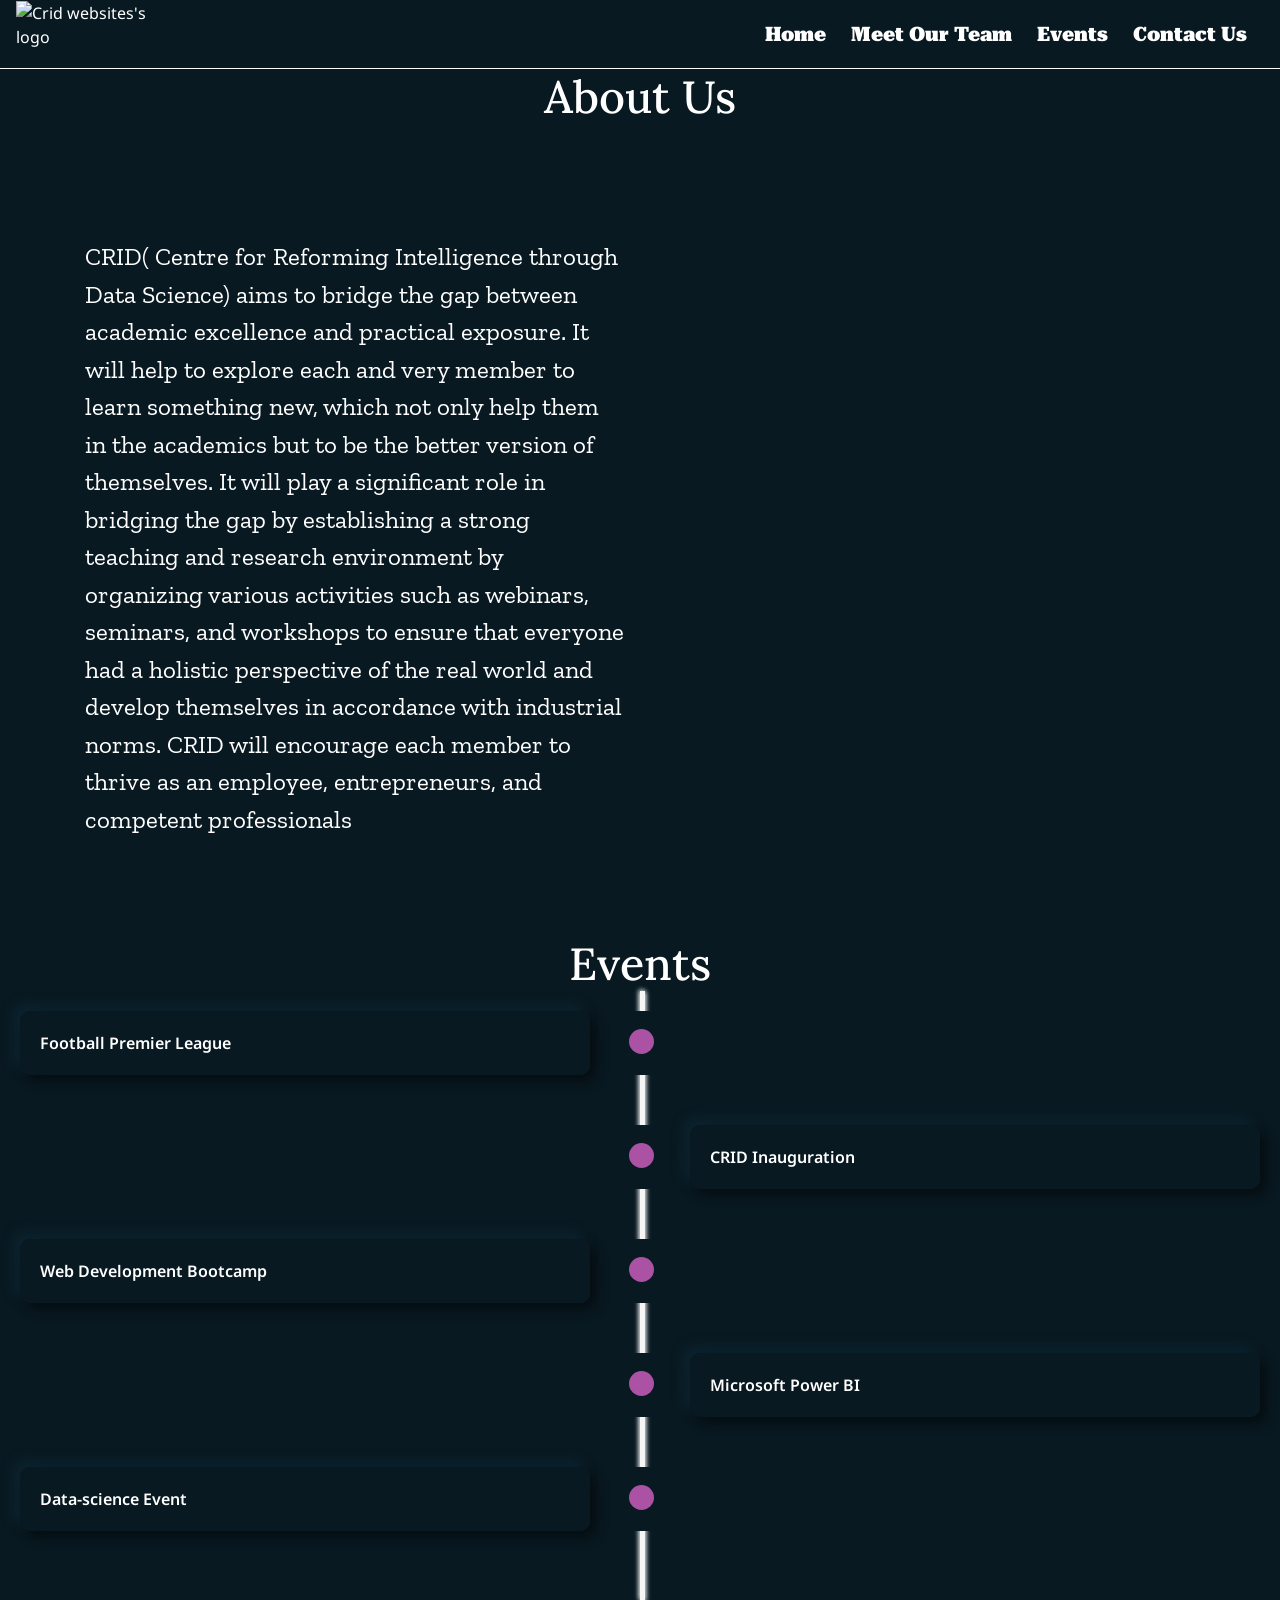
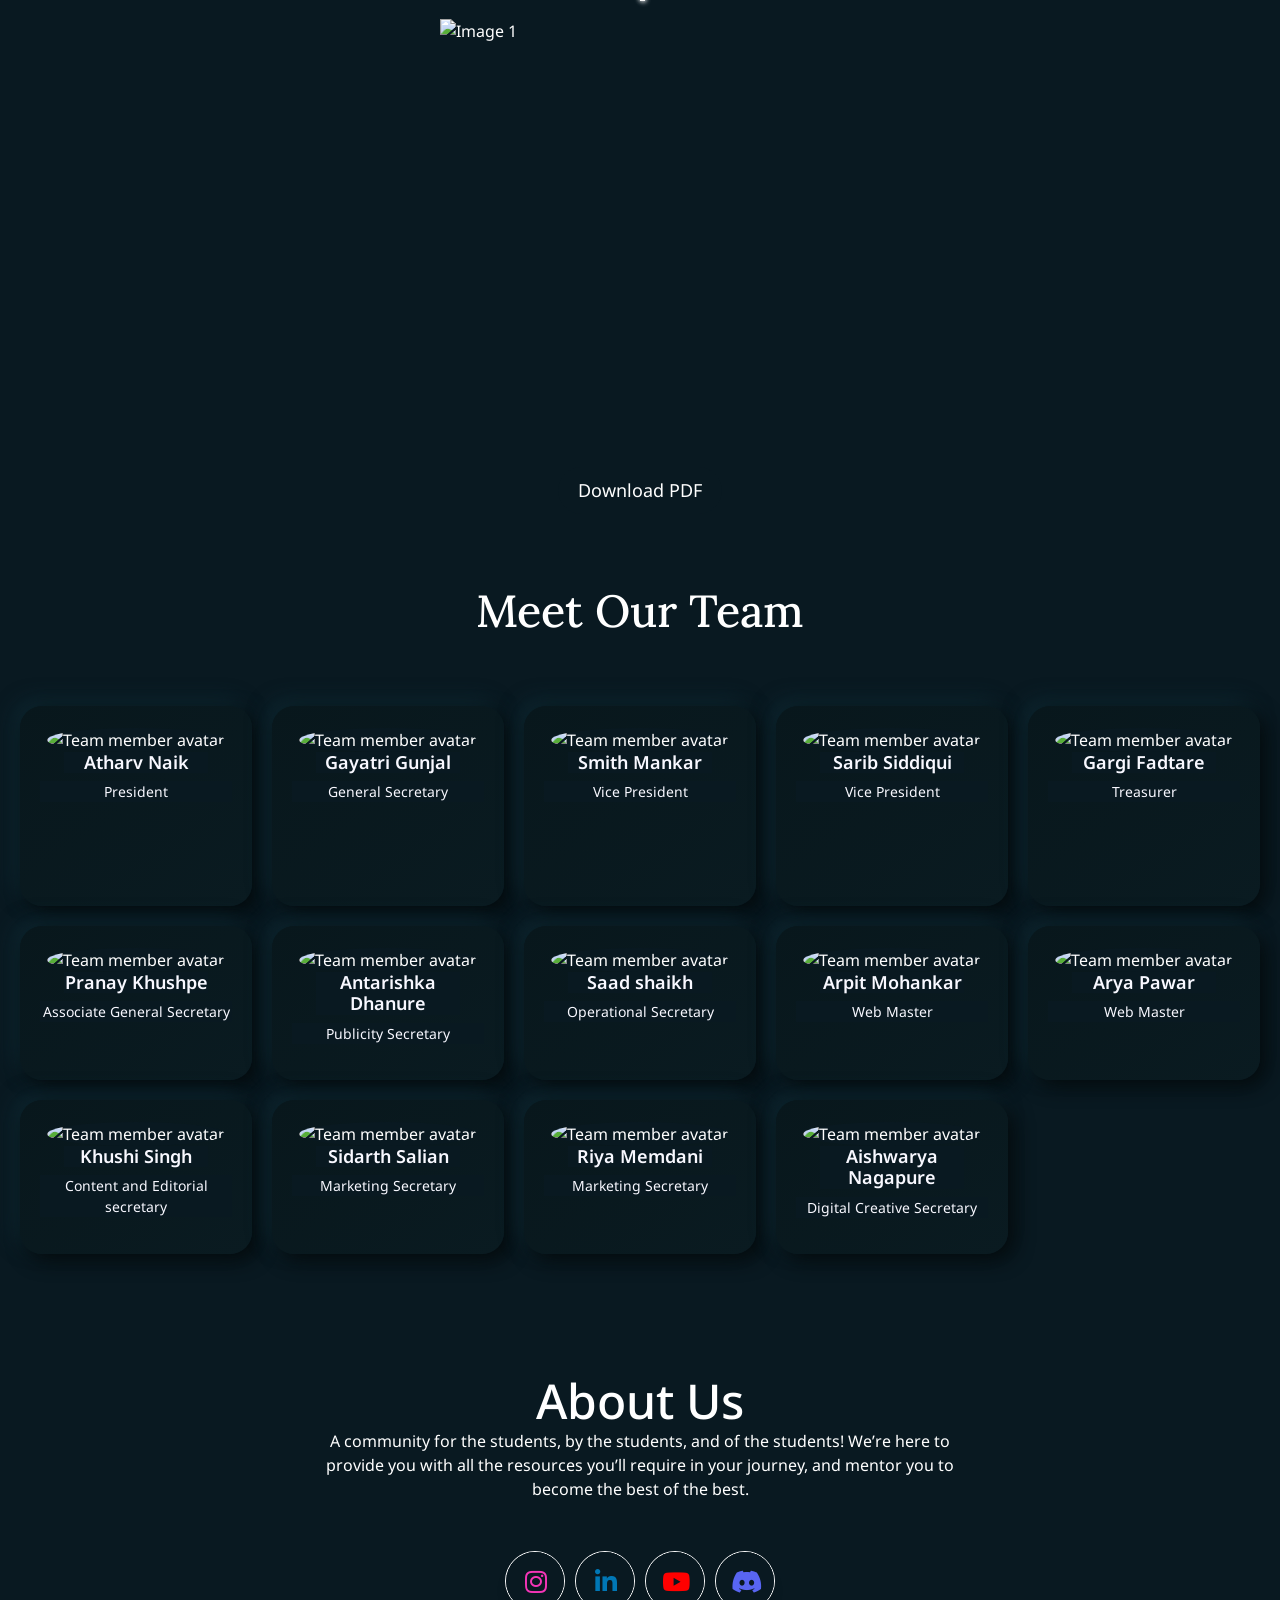
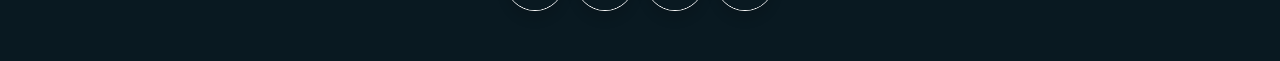
==== index.html @ 1a45bd4a "Add files via upload" ====
<!DOCTYPE html>
<html lang="en">
  <head>
    <meta charset="UTF-8" />
    <meta http-equiv="X-UA-Compatible" content="IE=edge" />
    <meta name="viewport" content="width=device-width, initial-scale=1.0" />
    <link rel="shortcut icon" href="favicon.png" type="image/png">
    <link
      rel="stylesheet"
      href="https://maxcdn.bootstrapcdn.com/bootstrap/4.0.0/css/bootstrap.min.css"
      integrity="sha384-Gn5384xqQ1aoWXA+058RXPxPg6fy4IWvTNh0E263XmFcJlSAwiGgFAW/dAiS6JXm"
      crossorigin="anonymous"
    />
    <script
      src="https://kit.fontawesome.com/57b10b301b.js"
      crossorigin="anonymous"
    ></script>
    <link rel="stylesheet" href="style.css" />
    <link
      rel="stylesheet"
      href="https://cdnjs.cloudflare.com/ajax/libs/twitter-bootstrap/4.1.3/css/bootstrap.min.css"
    />
    <link
      rel="stylesheet"
      href="https://cdnjs.cloudflare.com/ajax/libs/ionicons/2.0.1/css/ionicons.min.css"
    />
    <link
      href="https://fonts.googleapis.com/css2?family=Delius+Unicase:wght@700&family=Lobster&family=Lora:ital@0;1&family=Noto+Serif:ital@1&family=Roboto+Serif:ital,opsz,wght@1,8..144,100&family=Roboto+Slab&family=Source+Sans+Pro:ital,wght@0,600;1,600&display=swap"
      rel="stylesheet"
    />
    <link rel="stylesheet" href="https://cdnjs.cloudflare.com/ajax/libs/font-awesome/5.15.3/css/all.min.css"/>
    <title>Rgit Crid</title>
    <link rel="shortcut icon" type="image" href="./images/newcrid.png">
    <style>
      @import url('https://fonts.googleapis.com/css?family=Poppins:400,500,600,700&display=swap');
   
    html,body{
      display: grid;
      height: 100%;
      width: 100%;
      place-items: center;
      background: linear-gradient(315deg, #ffffff 0%, #d7e1ec 74%);
    }
    .wrapper{
      display: flex;
      justify-content: center;
    
    }
    .wrapper .button{
      display: inline-block;
      height: 60px;
      width: 60px;
    border: 1px solid white;
      margin: 0 5px;
      overflow: hidden;
      background: #091921;
      border-radius: 50px;
      cursor: pointer;
      box-shadow: 0px 10px 10px rgba(0,0,0,0.1);
      transition: all 0.3s ease-out;
    }
    .wrapper .button:hover{
      width: 200px;
    }
    a{
      color: black;
    }
    .wrapper .button .icon{
      display: inline-block;
      height: 60px;
      width: 60px;
      text-align: center;
      border-radius: 50px;
      box-sizing: border-box;
      line-height: 60px;
      transition: all 0.3s ease-out;
      
    }
   
    .wrapper .button:nth-child(1):hover .icon{
      background: #E1306C;
    }
    .wrapper .button:nth-child(2):hover .icon{
      background: #2267C3;
    }
    .wrapper .button:nth-child(3):hover .icon{
      background: #ff0000;
    }
    .wrapper .button:nth-child(4):hover .icon{
      background: #5865F2;
    }
    .wrapper .button .icon i{
      font-size: 25px;
      line-height: 60px;
      transition: all 0.3s ease-out;
    }
    .wrapper .button:nth-child(1):hover .icon i{
      background: #E1306C;
      color: #fff
    }
    .wrapper .button:nth-child(2):hover .icon i{
      
      background: #2267C3;
      color: #fff;
    }
    .wrapper .button:nth-child(3):hover .icon i{
      background: #ff0000;
      color: #fff;
    }
    .wrapper .button:nth-child(4):hover .icon i{
      background: #5865F2;
      color: #fff;
    }
   
    .wrapper .button span{
      font-size: 20px;
      font-weight: 500;
      line-height: 60px;
      margin-left: 10px;
      transition: all 0.3s ease-out;
    }
   
   
    .wrapper .button:nth-child(1) span{
      color: #E1306C;
      
    }
    .wrapper .button:nth-child(2) span{
      color: #2267C3;
    }
    .wrapper .button:nth-child(3) span{
      color: #ff0000;
    }
    .wrapper .button:nth-child(4) span{
      color: #5865F2;
    }
     </style>
  </head>
  <body>
    <script
      src="https://kit.fontawesome.com/14f5cf4f5a.js"
      crossorigin="anonymous"
    ></script>
    <script src="https://cdn.jsdelivr.net/npm/sweetalert2@10.14.0/dist/sweetalert2.all.min.js"></script>
    <script
      src="https://code.jquery.com/jquery-3.2.1.slim.min.js"
      integrity="sha384-KJ3o2DKtIkvYIK3UENzmM7KCkRr/rE9/Qpg6aAZGJwFDMVNA/GpGFF93hXpG5KkN"
      crossorigin="anonymous"
    ></script>
    <script
      src="https://cdnjs.cloudflare.com/ajax/libs/popper.js/1.12.9/umd/popper.min.js"
      integrity="sha384-ApNbgh9B+Y1QKtv3Rn7W3mgPxhU9K/ScQsAP7hUibX39j7fakFPskvXusvfa0b4Q"
      crossorigin="anonymous"
    ></script>
    <script
      src="https://maxcdn.bootstrapcdn.com/bootstrap/4.0.0/js/bootstrap.min.js"
      integrity="sha384-JZR6Spejh4U02d8jOt6vLEHfe/JQGiRRSQQxSfFWpi1MquVdAyjUar5+76PVCmYl"
      crossorigin="anonymous"
    ></script>
    <script src="https://cdnjs.cloudflare.com/ajax/libs/jquery/3.2.1/jquery.min.js"></script>
    <script src="https://cdnjs.cloudflare.com/ajax/libs/twitter-bootstrap/4.1.3/js/bootstrap.bundle.min.js"></script>
    <nav class="navbar fixed-top navbar-expand-lg" id="nav">
        
            <img src="./images/crid logo12-removebg.png" alt="Crid websites's logo"class="logo"/>
       
        <button class="navbar-toggler" style="background-color: white;" type="button" data-toggle="collapse" data-target="#navbarSupportedContent" aria-controls="navbarSupportedContent" aria-expanded="false" aria-label="Toggle navigation">
          
            <i class="fas fa-bars" id="hamburger_navbar"></i>
         
        </button>
      
        <div class="collapse navbar-collapse" id="navbarSupportedContent">
          <ul class="navbar-nav ml-auto">
            <li class="nav-item active">
              <a class="nav-link nav_link" href="/">Home<span class="sr-only">(current)</span></a>
            </li>
            </li>
            <li class="nav-item">
              <a class="nav-link" href="#members">Meet Our Team</a>
            </li>
            
            <li class="nav-item">
              <a class="nav-link" href="#events">Events</a>

            </li>
            <li class="nav-item">
                <a class="nav-link" href="#contact">Contact Us</a>
              </li>
            
          </ul>
        </div>
    </nav>
    <div>

      <h2 class="aboutUs" >About Us</h2>
      <div class="aim1 container d-flex justify-content-center">
        <div class="row">
          <div class="aim col-md-6 center" style="padding-top: 40px" id="about--text1">
            CRID( Centre for Reforming Intelligence through Data Science) aims to bridge the gap between
            academic excellence and practical exposure. It will help to explore each and  very member to 
            learn something new, which not only help them in the academics but to be the better version of
            themselves. It will play a significant role in bridging the gap by establishing a strong 
            teaching and research environment by organizing various activities such as webinars, seminars,
            and workshops to ensure that everyone had a holistic perspective of the real world and develop
            themselves in accordance with industrial norms. CRID will encourage each member to thrive as an 
            employee, entrepreneurs, and competent professionals
          </div>
          <div class="aim col-md-6 center" id="about--video">
            <script src="https://unpkg.com/@lottiefiles/lottie-player@latest/dist/lottie-player.js"></script>
            <script src="https://unpkg.com/@lottiefiles/lottie-player@latest/dist/lottie-player.js"></script>
            <lottie-player
              src="https://assets3.lottiefiles.com/packages/lf20_l0segmbm.json"
              background="#091921"
              speed="1"
              class="images"
              loop
              autoplay
            ></lottie-player>
          </div>
        </div>
      </div>


    <!--Timeline of events-->
      <div id="events">
        <h2 class="aboutUs" >Events</h2>
        
        <ul class="timeline">
          <li>
            <details class="panel">
              <img class="event-img" src="images/football crid event.jpeg" >
              <summary>Football Premier League</summary>
              <div class="date">21 SEP 2022</div>
              <p>Congratulations On securing second place in the football premier league! Your Hardwork and dedication have paid off. We are proud of you!!  </p>
            </details>
          </li>
          <li>
            <details class="panel">
              <img class="event-img" src="/images/crid inaggaration.jpeg" >
              <summary>CRID Inauguration</summary>
              <div class="date">7 OCT 2022</div>
              <p>Congratulations on a successful inauguration! Wishing you continued success in your future endeavors.</p>
            </details>
          </li> 
          <li>
            <details class="panel">
              <img class="event-img" src="/images/web dev.webp" >
              <summary>Web Development Bootcamp </summary>
              <div class="date">30 jan 2022</div>
              <p>CRID in collaboration With ABIT successfully conducted a two day bootcamp on "Web Development"
                Thank to Every for making it a great success!!
              </p>
            </details>
          </li>
          <li>
            <details class="panel">
              <img class="event-img" height="650px" src="/images/power BI.webp" >
              <summary>Microsoft Power BI</summary>
              <div class="date">9 feb 2023</div>
              <p>We are excited to share the success of our recent Microsoft Power BI event! Attendees learned from
                 expert speakers, networked with peers, and gained valuable insights on the latest trends and best practices
                 in Power BI.</p>
            </details>
          </li>
          <li>
            <details class="panel">
              <img class="event-img"  src="/images/DS crid.jpeg" >
              <summary>Data-science Event</summary>
              <div class="date">16 feb 2023</div>
              <p>CRID conducted a comprehensive bootcamp on Data Science!! Thanks to Our speaker Niraj Mohabey to guide through it.</p>
            </details>
          </li>
        </ul>
      </div>


     <!--Magazine-->
     <div class="magazine">
      <div class="page">
        <img src="/images/center-image.jpg" alt="Image 1">
      </div>
      <div class="page">
        <img src="/images/left-image.jpg" alt="Image 2">
      </div>
    </div>
    <div class="download-container">
      <a href="/magazines/SCIPIA First edition.pdf" class="download-button">Download PDF</a>
    </div>


     
    <div>
      <h2 class="aboutUs" >Meet Our Team</h2>
      <br>
      <br>
      <div id="members">
        <div class="team-grid">
          <div class="team-member">
            <img src="profile-img/Atharv.jpg" alt="Team member avatar">
            <h3>Atharv Naik</h3>
            <p>President</p>
          </div>
          <div class="team-member">
            <img id="imgposition" src="profile-img/Gayatri Gunjal.jpg" alt="Team member avatar">
            <h3>Gayatri Gunjal</h3>
            <p>General Secretary</p>
          </div>
          <div class="team-member">
            <img src="profile-img/smith.jpg" alt="Team member avatar">
            <h3>Smith Mankar</h3>
            <p>Vice President</p>
          </div>
          <!-- Add more team member cards here -->
          <div class="team-member">
            <img id="imgposition" src="profile-img/Sarib Siddiqui.jpg" alt="Team member avatar">
            <h3>Sarib Siddiqui</h3>
            <p>Vice President</p>
          </div>
          <div class="team-member">
            <img  id="imgposition" src="profile-img/Gargi Fadtare.jpg" alt="Team member avatar">
            <h3>Gargi Fadtare</h3>
            <p>Treasurer</p>
          </div>
          <div class="team-member">
            <img src="profile-img/Pranay Khuspe.jpg" alt="Team member avatar">
            <h3>Pranay Khushpe</h3>
            <p>Associate General Secretary</p>
          </div>
          
          <div class="team-member">
            <img src="profile-img/Ant.jpeg" alt="Team member avatar">
            <h3>Antarishka Dhanure</h3>
            <p>Publicity Secretary</p>
          </div>
          

          <div class="team-member">
            <img src="profile-img/Saad Shiekh.jpg" alt="Team member avatar">
            <h3>Saad shaikh</h3>
            <p>Operational Secretary</p>
          </div>

          <div class="team-member">
            <img src="profile-img/Arpit Mohankar.jpg" alt="Team member avatar">
            <h3>Arpit Mohankar</h3>
            <p>Web Master</p>
          </div>

          <div class="team-member">
            <img src="profile-img/Arya2.jpeg" alt="Team member avatar">
            <h3>Arya Pawar</h3>
            <p>Web Master</p>
          </div>
          <div class="team-member">
            <img src="profile-img/khushi.jpeg" alt="Team member avatar">
            <h3>Khushi Singh</h3>
            <p>Content and Editorial secretary</p>
          </div>

          <div class="team-member">
            <img id="imgposition" src="profile-img/sid2.jpeg" alt="Team member avatar">
            <h3>Sidarth Salian</h3>
            <p>Marketing Secretary</p>
          </div>

          <div class="team-member">
            <img id="imgposition" src="profile-img/riya2.jpeg" alt="Team member avatar">
            <h3>Riya Memdani</h3>
            <p>Marketing Secretary</p>
          </div>  

          <div class="team-member">
            <img id="imgposition" src="profile-img/aishwarya.jpg" alt="Team member avatar">
            <h3>Aishwarya Nagapure</h3>
            <p>Digital Creative Secretary</p>
          </div> 
        </div>
      </div>
    </div>
    <br />
    <br />
    <!--timeline-->
    
    <!--footer-->
      <footer class="footer">
           
  
            <div class="about-us-div">
              <h2  class="about-us">About Us</h2>
              <div class="para-wrapper">
              <p  class="about-para">
                A community for the students, by the students, and of the
                students! We’re here to provide you with all the resources
                you’ll require in your journey, and mentor you to become the
                best of the best.
              </p>
            </div>
            </div>
           
          </div>
          
          <div id="contact">
          <div class="wrapper" >
            <div class="button">
               <div class="icon">
              <a  target="_blank" href="https://www.instagram.com/crid.rgit/"> <i class="fab fa-instagram"></i>
              </a> 
              </div>
               <span>Instagram</span>
            </div>
            <div class="button">
               <div class="icon">
                 <a target="_blank" href="https://www.linkedin.com/company/rgit-crid/" > <i class="fab fa-linkedin-in"></i>
                 </a>       </div>
               <span>LinkedIn</span>
            </div>
            <div class="button">
               <div class="icon">
                  <a target="_blank" href="https://www.youtube.com/channel/UCXfiWj-tDcKS9L9ERW6MEAg"><i class="fab fa-youtube" style="color: #ff0000;"></i>
                  </a>
                  </div>
               <span>YouTube</span>
            </div>
            <div class="button">
              <div class="icon">
                 <a target="_blank" href="https://discord.gg/rM8EnRNcYR"><i class="fab fa-discord" style="color: #5865F2;"></i>
                 </a>
                </div>
              <span>Discord</span>
           </div>
         </div>

          
          </footer>
    <script src="index.js"></script>
    <script src="https://unpkg.com/gsap@3.9.1/dist/gsap.js"></script>
    <script src="https://cdnjs.cloudflare.com/ajax/libs/gsap/3.11.2/ScrollTrigger.min.js"></script>
    <script>
      const tl = gsap.timeline();

      tl.from('#about--video', {
        y: 100,
        opacity: 0,
        duration: 1
      })
      .from('#about--text1', {
        x: -100,
        opacity: 0,
        duration: 1
      })
      .from('#about--text', {
        scrollTrigger: '#about--text',
        x: -100,
        opacity: 0,
        duration: 1
      })

      gsap.from('#text', {
        scrollTrigger: '#text',
        x: -100,
        opacity: 0,
        stagger: .2,
        duration: 1
      })


      gsap.from('#team--list', {
        scrollTrigger: {
          trigger: '#team--list',
          toggleActions: "restart none none none"
        },
        y: 200,
        opacity: 0,
        stagger: .2,
        duration: 1
      })
    </script>
  </body>
</html>
---- style.css ----
@import url("https://fonts.googleapis.com/css2?family=Noto+Sans&display=swap");
@import url("https://fonts.googleapis.com/css2?family=Zilla+Slab:ital,wght@1,300&display=swap");
@import url("https://fonts.googleapis.com/css2?family=Lora:wght@500&family=Merriweather&display=swap");
* {
  margin: 0;
  padding: 0;
  box-sizing: border-box;
  font-family: "Noto Sans", sans-serif;
  background-color: #091921;
  color: white;
}
body {
  background-color: #091921;
  overflow-x: hidden;
}
.images {
  width: 300px;
  height: 300px;
  vertical-align: middle;
}

@media (min-width: 768px) {
  .images {
    width: 400px;
    height: 400px;
    vertical-align: middle;
  }
}

.no-point {
  list-style: none;
}

.center {
  display: flex;
  flex-direction: column;
  align-items: center;
  justify-content: center;
  padding: 15px;
  margin-top: 10px;
}

div h2 {
  font-size: 2.5rem;
  margin-top: 20px;
  margin-bottom: 0px;
}

.headings {
  font-family: "Lora", serif;
  font-size: 45px;
  padding-top: 20px;
  margin: 0 auto;
}
.aboutUs {
  font-family: "Lora", serif;
  font-size: 45px;
  padding-top: 20px;
  margin: 50px auto 0 auto;
}

h2,
h3 {
  font-size: 2rem;
  text-align: center;
  max-width: 75%;
  margin-left: auto;
  margin-right: auto;
}

nav {
  background-color: #091921 !important;
  color: white;
 
  border-bottom: 1px solid white;
}

.logo {
  height: 65px;
  width: 150px;
}
@media (max-width: 768px) {
  .nav {
    display: flex;
    justify-content: center;
    align-items: initial;
  }
  .logo {
    height: 57px;
    width: 150px;
  }
  .navbar-brand img {
    width: 60px;
    height: 55px;
  }
}

.navbar-heading p {
  font-size: 30px;
  margin: auto 5px;
  font-family: "Roboto Serif", serif;
  font-weight: bolder;
  color: rgb(252, 250, 250);
  text-shadow: 4px 3px 8px rgb(4, 4, 102);
}
.nav-item a {
  font-size: 20px;
  color: white;
  margin-right: 9px;
  font-family: "Roboto Serif", serif;
  font-weight: 900;
  text-shadow: #c9ec88;
}

.nav-item a:hover {
  color: white;
  width: fit-content;
  padding-bottom: 2px;
  border-bottom-style: solid;
}
.navbar-toggler:focus {
  box-shadow: none;
  outline: none;
}
.nav-item a:hover {
  background-color: #4626b9;
  border-radius: 5px;
}
.navbar-toggler i:hover {
  transform: none;
}

/* Navabr modified starts */
#nav {
  height: 4.3rem;
}

.nav_link {
  color: #000;
  font-size: 1.1rem;
  transition: 0.2s ease-in-out;
}

.nav_link:hover {
  color: #1f6b87;
}
/* Navabr modified end*/
.myteam {
  display: flex;
  justify-content: center;
  align-items: center;
}
.mid-class{
  display: flex;
  justify-content: center;
  align-items: center;
  width: 100%;
}
@media (max-width: 768px) {
  .mid-class{
    display: flex;
    flex-direction: column;
    justify-content: center;
    align-items: center;
    width: 100%;
  }
}

.aim1 {
  margin: 5% 10%;
}
.aim ul li {
  color: #023e8a;
  font-size: 25px;
  font-family: "Zilla Slab", serif;
}
.aim {
  color: white;
  font-size: 25px;
  font-family: "Zilla Slab", serif;
}







/*Magazines*/
.magazine {
  width: 400px;
  height: 450px;
  padding-bottom: 10%;
  perspective: 1000px;
  position: relative;
  display: block;
  margin-left: auto;
  margin-right: auto;
  
}

.page {
  width: 400px;
  height: 450px;
  position: absolute;
  top: 0;
  left: 0;
  transition: transform .5s;
  transform-style: preserve-3d;
}

.page:nth-child(1) {
  transform: rotateY(0deg);
}

.page:nth-child(2) {
  transform: rotateY(90deg);
}



.page img {
  width: 100%;
  height: 100%;
  backface-visibility: hidden;
}

.magazine:hover .page:nth-child(1) {
  transform: rotateY(-90deg);
}

.magazine:hover .page:nth-child(2) {
  transform: rotateY(0deg);
}

.magazine:hover .page:nth-child(3) {
  transform: rotateY(90deg);
}

.download-container {
  text-align: center;

}

.download-button {
  display: inline-block;
  padding: 10px 20px;
  font-size: 18px;
  text-decoration: none;
  background-color:#091921;
  color: #fff;
  border-radius: 50px;
  transition: all .2s ease-in-out;
  text-align: center;
}

.download-button:hover {
  background-color: #fff;
  color: #333;
  box-shadow: 0 0 10px #333;
}

@media (max-width: 264px) {
  .magazine {
    width: 100%;
    height: 0;
    padding: bottom 0;;
  }
}


/*Meet our Team section*/
* {
  margin: 0;
  padding: 0;
  box-sizing: border-box;
  font-family: "Noto Sans", sans-serif;
  background-color: #091921;
  color: white;
}
/* Add a grid layout for the team member cards */
.team-grid {
    display: grid;
    grid-template-columns: repeat(auto-fit, minmax(200px, 1fr));
    grid-template-rows: repeat(auto-fit , minmax(200px,1fr));
    grid-gap: 20px;
    margin: 20px;
  }
  
  /* Style the team member cards */
  .team-member {
    padding: 20px;
    text-align: center;
    border-radius: 22px;
background: linear-gradient(145deg, #08171c, #0a1b21);
box-shadow:  6px 6px 19px #040a0c,
             -6px -6px 19px #0e2832;}
  
  /* Add a hover effect for the team member cards */
  .team-member:hover {
    box-shadow: 0 8px 16px rgba(84, 105, 223, 0.2);
    transform: translateY(-2px);
  }
  
  /* Add an image for each team member */
  .team-member img {
    border-radius: 50%;
    width: 120px;
    height:130px ;
    object-fit: cover;
     
     }
    #imgposition{
    object-position: 0px 0px;
    }
  /* Add a name and role for each team member */
  .team-member h3 {
    font-size: 18px;
    font-weight: 600;
    
    color: ghostwhite;
  }
  
  .team-member p {
    font-size: 14px;
    font-weight: 400;
    color:ghostwhite;
  }
  .social-media-links {
    list-style: none;
    margin: 0;
    padding: 0;
    display: grid;
    justify-content: space-between;
  }
  
  .social-media-links li {
    font-size: 8px;
  }
  
  .social-media-links a {
    color: #333;
    text-decoration: none;
    display: block;
    padding: 10px;
  }
  
  .social-media-links a:hover {
    background-color: #f5f5f5;
  }
  
  .social-media-links a i {
    margin-right: 10px;
  }
 
  
 
 
  
  


.neo-button {
  width: 50px;
  height: 50px;
  outline: 0 !important;
  cursor: pointer;
  font-size: 20px;
  border: none;
  margin-right: 13px;
  border-radius: 50%;
   background-color: #091921; 
  
  /* background-color: white;
    background: linear-gradient(145deg, #d5cccc, #ffffff); */
 }
.neo-button:active {
  border-radius: 50%;
  background-color: #091921;
}
button {
  
  background-color: #091921;
  transition: 0.7s;
}

.neo-button button a i{
  background: #091921;
}
/* hover effect in the footer */

.icon-fb:hover {
  color: #1877f2;
}
.icon-sc:hover {
  color: #fffc00;
}
.icon-tw:hover {
  color: #1da1f2;
}
.icon-ig:hover {
  color: #c32aa3;
}

.fa-twitter {
  color: #55acee;
}

.neo-button:hover,
.neo-button:hover .fa-brands {
  transition: 0.7s;
  color: white;
}

.neo-button:nth-child(1):hover {
  background: #1da1f2;
}

.neo-button:nth-child(2):hover {
  background: #0a66c2;
}

.neo-button:nth-child(3):hover {
  background: #f435b7;
}

.neo-button:nth-child(4):hover {
  background: #333;
}

.fa-linkedin-in {
  color: #0077b5;
}

.fa-instagram {
  color: #f435b7;
}

.fa-github {
  color: white;
}

/* Styling footer starts */
#nav {
  height: 4.3rem;
  width: 100vw;
}

.footer .item.social {
  margin-top: 1rem;
  text-align: center;
}

@media (max-width: 991px) {
  .footer .item.social {
    text-align: center;
    margin-top: 20px;
  }
}
@media (max-width: 502px) {
  h3 {
    margin: 0px 30%;
  }

  .aim {
    padding-top: 1px;
  }
}

.footer .item.social > a {
  font-size: 20px;
  width: 36px;
  height: 36px;
  line-height: 36px;
  display: inline-block;
  text-align: center;
  justify-content: center;
  border-radius: 50%;
  box-shadow: 0 0 0 1px rgba(255, 255, 255, 0.4);
  margin: 0 8px;
  color: rgb(17, 18, 109);
  opacity: 0.75;
}

.footer .item.social > a:hover {
  opacity: 0.9;
  transform: scale(1.5);
  box-shadow: 20px 20px 60px #9e32f0, -20px -20px 60px #ffffff;
}
.wrapper {
  margin: 50px auto;
}
.divtype {
  position: relative;
  display: flex;
  height: 40px;
  width: 325px;
  border: 0;
  border-radius: 10px;
  background: #091921;
}
.divtype input {
  flex: 1 1 auto;
  padding-left: 0.1rem;
  height: inherit;
  border: 0;
  outline: none;
  background: transparent;
  font-size: 1rem;
}
.sr-only {
  position: absolute;
  left: -10000px;
  top: auto;
  width: 5px;
  height: 5px;
  overflow: hidden;
}
.divtype input::placeholder {
  color: #9b9ba5;
}
#contact{
  width: 100%;
  
  color: white;
}
.footer {
  width: 100%;
  padding-top: 30px;
  background-color: #091921;
}

.footer h3 {
  margin-top: 0;
  margin-bottom: 12px;
  font-weight: 900;
  font-size: 20px;
  text-align: center;
}

.footer ul {
  padding: 0;
  list-style: none;
  line-height: 1.6;
  margin-bottom: 20px;
  color: #5c6b73;
  font-size: 1rem;
  text-align: center;
  justify-content: center;
}

.footer ul a {
  color: inherit;
  text-decoration: none;
}
.footer li {
  transition: all 0.2s ease-in-out;
}
.footer li a:hover {
  color: #9e32f0;
  transform: scale(1.5);
}
.about-us-div {
  display: flex;

  flex-direction: column;
  align-items: center;
  justify-content: center;
}
.about-us {
  font-size: 3rem;
  
}
.para-wrapper {
  width: 50%;
}
.about-para {
  margin: 0 auto;
  text-align: center;
 

  font-size: 1rem;
}
.link {
  font-size: 3rem;
 
}
.ul > li {
  display: flex;
  justify-content: center;
  margin-top: 0.5rem;
}
.footer .item > a {
  font-size: 20px;
  width: 36px;
  height: 36px;
  line-height: 36px;
  display: inline-block;
  text-align: center;
  border-radius: 50%;
  box-shadow: 0 0 0 1px rgba(255, 255, 255, 0.4);
 
  opacity: 0.75;
  margin: 0 4px;
}

.input {
  padding: 6px 10px;
  border-radius: 20px;
  border: none;
  margin-right: 10px;
}

.button-for-footer {
  padding: 10px 20px;
  outline: none;
 
  border: none;
  border-radius: 10px;

  cursor: pointer;
}



.copyright {
  position: relative;
  padding-top: 28px;
  padding-bottom: 24px;
  margin-bottom: 30px;
  text-align: center;
}
.copyright-text {
  font-size: 5rem;
  font-weight: 700;
  letter-spacing: 1px;
  font-size: 1rem;
}
.footer {
   
}

/* Styling footer ends*/

/* Media query footer starts*/

@media (max-width: 768px) {
  .ic {
    margin: 8px 2px;
  }
}

/* Media query footer ends*/

/*Utility Classes*/

.li-hoz {
  display: flex;
  flex-direction: row;
}

/*to be used with flex or grid*/
.gap-mdm {
  gap: 1rem;
}
.flex-center {
  display: flex;
  justify-content: center;
  align-items: center;
}

.fw-bold {
  font-weight: bold;
}
/*Timeline*/

.event-img{
  height: 60%;
  width: 85%;
  align-items: center;
  display: block;

  margin-left: auto;
  margin-right: auto;
  padding-bottom: 10px;
}

.timeline {
  list-style: none;
  padding: 20px 20px 20px;
  position: relative;
  width: 100%;
}
.timeline li {
  margin-bottom: 50px;
  position: relative;
  display: flex;
}
.timeline .panel {
  width: 46%;
  border-radius: 10px;
  overflow: hidden;
  position: relative;
  background: linear-gradient(145deg, #08171e, #0a1b23);
box-shadow:  6px 6px 12px #050d11,
             -6px -6px 12px #0d2531;
}
.timeline p {
  padding: 0 20px 10px 20px;
}
.timeline summary {
  display:block;
  user-select: none;
  cursor: pointer;
  outline: none;
  padding:20px;
  margin-bottom: 0px;
  transition: all 600ms cubic-bezier(0.2,1,0.3,1);
  font-weight: 600;
}
.timeline .panel[open] summary {
  margin-bottom: 20px;
  padding-bottom: 20px;
  border-bottom: 1px solid rgba(0,0,0,0.1);
}
.timeline summary:hover {
  background: #091921;
}
.timeline:before {
  top:0;
  bottom:0;
  left: 50%;
  position: absolute;
  content: "";
  width: 5px;
  background-color: #f5f5f5;
  box-shadow: 1px 1px 5px #dee1e4,
  -1px -1px 5px #ffffff;
}
.timeline li:before {
  content: "";
  width: 25px;
  height: 25px;
  border-radius: 50%;
  position: absolute;
  top: 18px;
  left: 50%;
  background: #ab52a5;
  margin-left:-11px;
  z-index: 99;
  
  
}
.timeline li:nth-child(even) {
  justify-content: flex-end;
}

.date {
  background: #eb3d74;
  display: inline-block;
  color: #FFFFFF;
  padding: 10px;
  position: absolute;
  top: 0;
  right: 0;
}
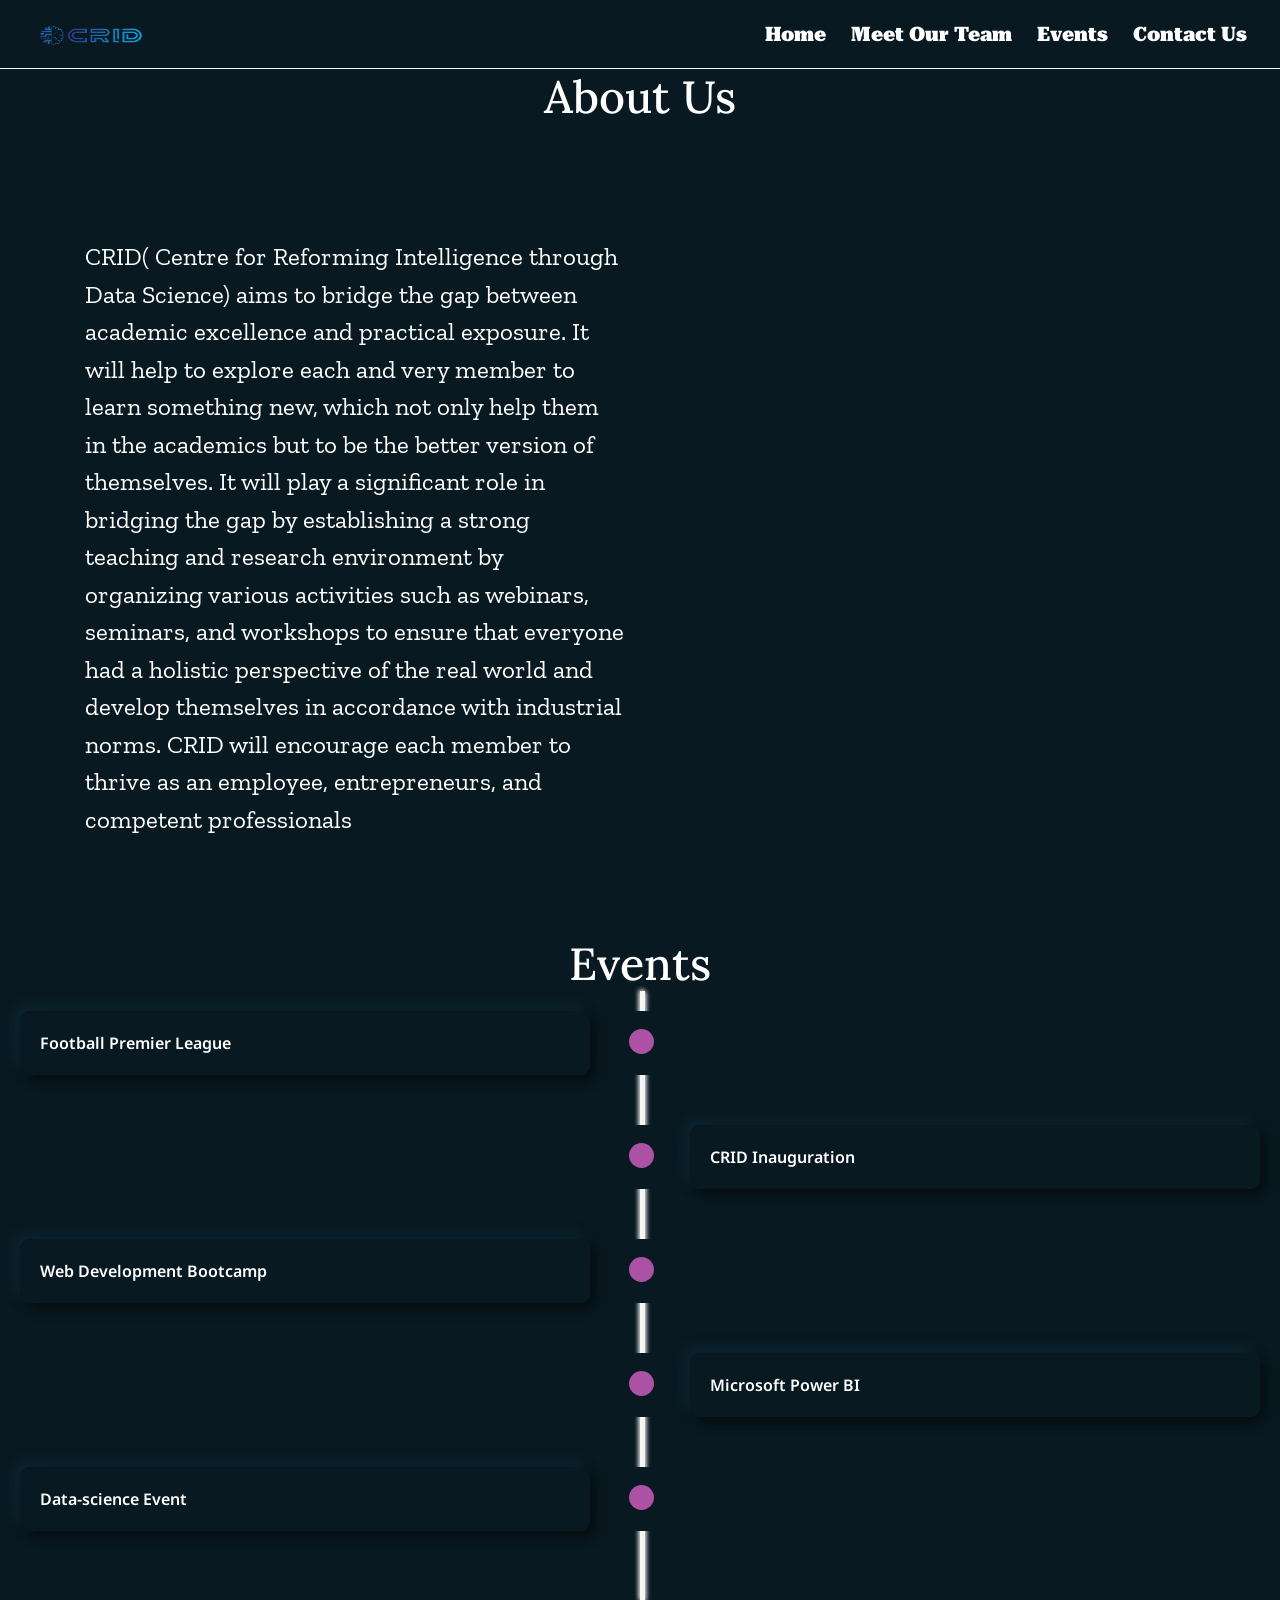
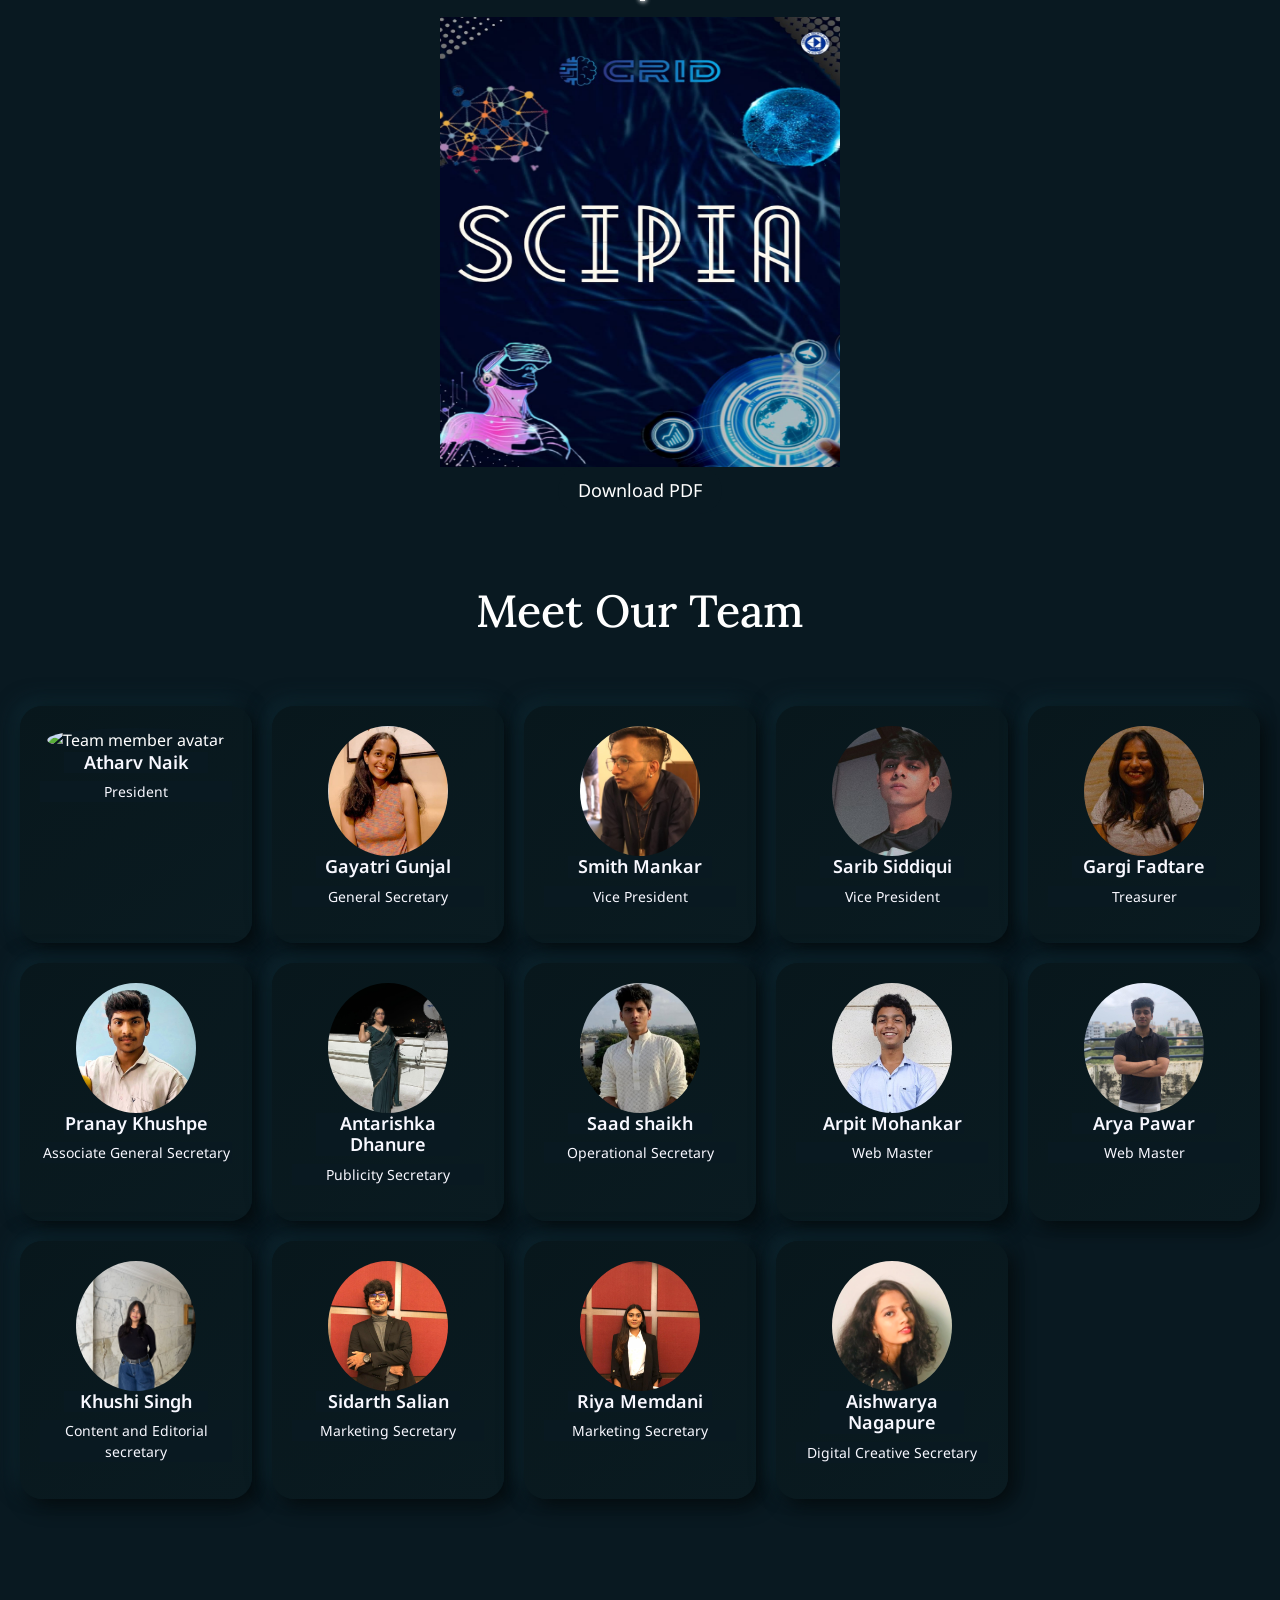
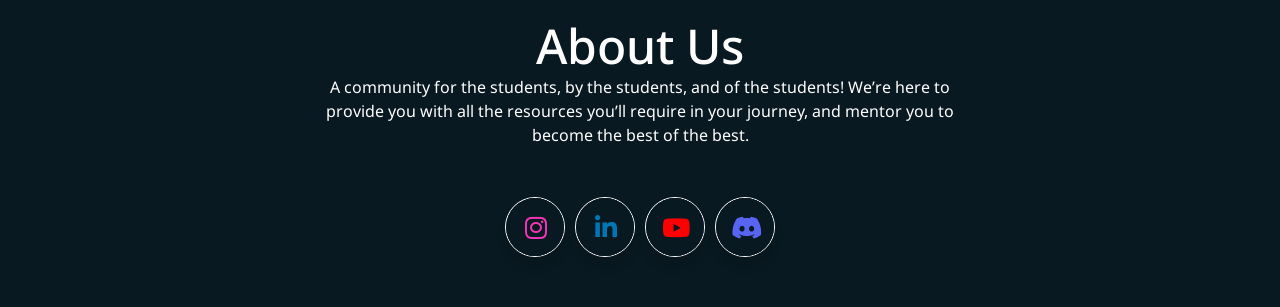
==== commit fd772384: "Update index.html" ====
--- a/index.html
+++ b/index.html
@@ -236,7 +236,7 @@
           </li>
           <li>
             <details class="panel">
-              <img class="event-img" src="/images/crid inaggaration.jpeg" >
+              <img class="event-img" src="images/crid inaggaration.jpeg" >
               <summary>CRID Inauguration</summary>
               <div class="date">7 OCT 2022</div>
               <p>Congratulations on a successful inauguration! Wishing you continued success in your future endeavors.</p>
@@ -244,7 +244,7 @@
           </li> 
           <li>
             <details class="panel">
-              <img class="event-img" src="/images/web dev.webp" >
+              <img class="event-img" src="images/web dev.webp" >
               <summary>Web Development Bootcamp </summary>
               <div class="date">30 jan 2022</div>
               <p>CRID in collaboration With ABIT successfully conducted a two day bootcamp on "Web Development"
@@ -254,7 +254,7 @@
           </li>
           <li>
             <details class="panel">
-              <img class="event-img" height="650px" src="/images/power BI.webp" >
+              <img class="event-img" height="650px" src="images/power BI.webp" >
               <summary>Microsoft Power BI</summary>
               <div class="date">9 feb 2023</div>
               <p>We are excited to share the success of our recent Microsoft Power BI event! Attendees learned from
@@ -264,7 +264,7 @@
           </li>
           <li>
             <details class="panel">
-              <img class="event-img"  src="/images/DS crid.jpeg" >
+              <img class="event-img"  src="images/DS crid.jpeg" >
               <summary>Data-science Event</summary>
               <div class="date">16 feb 2023</div>
               <p>CRID conducted a comprehensive bootcamp on Data Science!! Thanks to Our speaker Niraj Mohabey to guide through it.</p>
@@ -476,4 +476,4 @@
       })
     </script>
   </body>
-</html>+</html>
